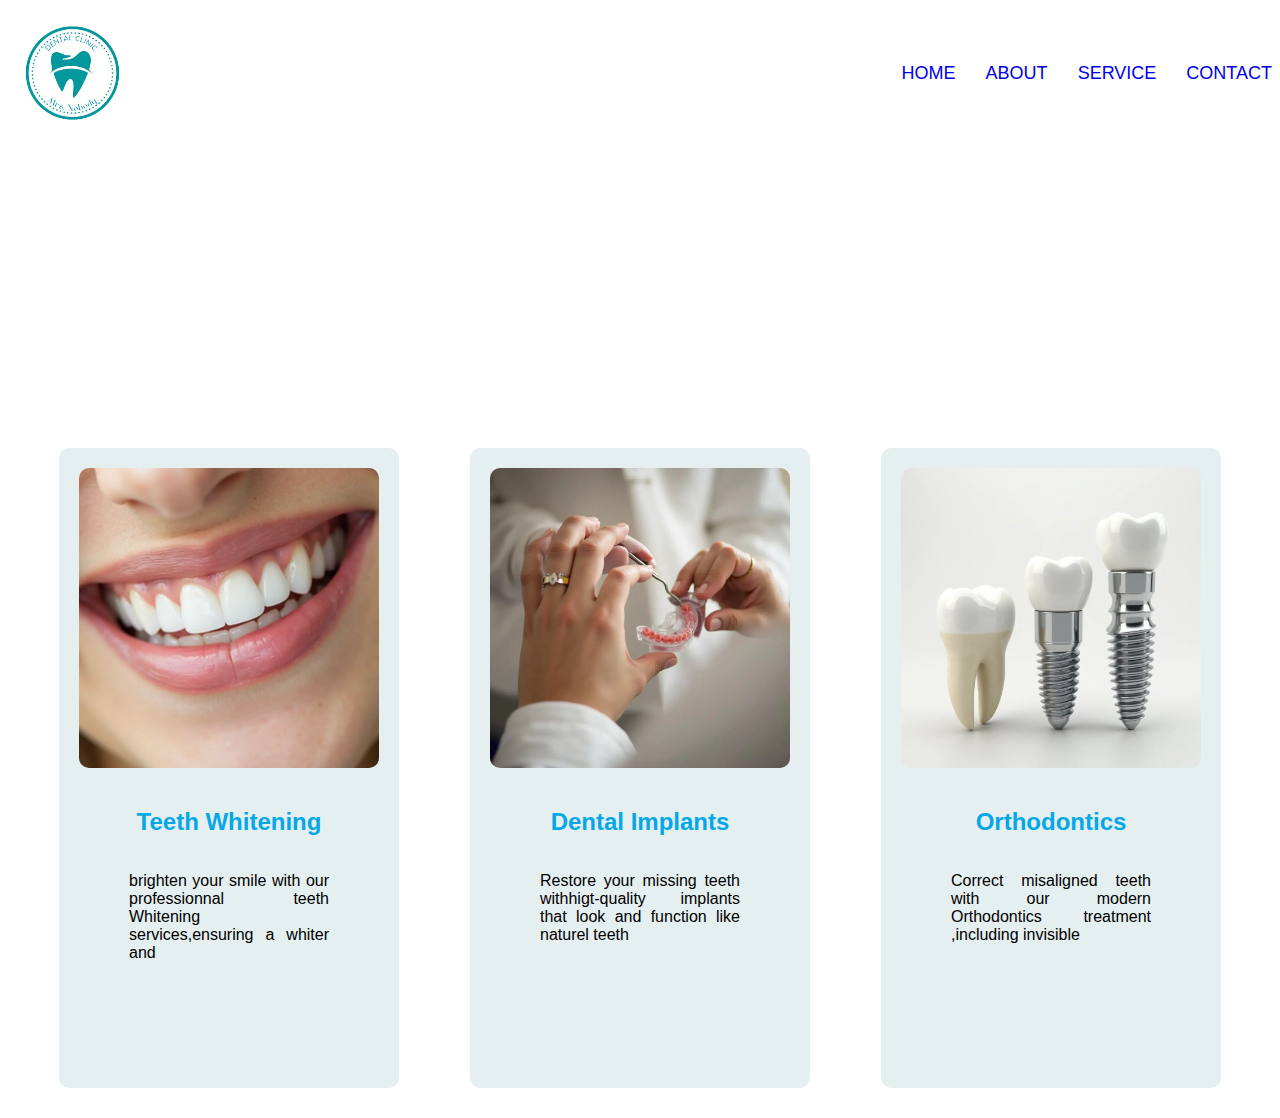
==== service.html @ 42e5b70b "Add files via upload" ====
<!DOCTYPE html>
<html lang="en">
<head>
    <meta charset="UTF-8">
    <meta name="viewport" content="width=device-width, initial-scale=1.0">
    <link rel="stylesheet" href="styles.css">
    <title>Dontiest</title>
</head>
<body>
    <header>
        <img src="logo.jpeg" alt="logo">
        <nav>
            <ul>
                <li><a href="home.html"> HOME</a></li>
                <li><a href="about.html">ABOUT</a></li>
                <li><a href="service.html">SERVICE</a></li>
                <li><a href="contact.html">CONTACT</a></li>
            </ul>
        </nav>
    </header>
    <main class="services">
        <div class="divider"></div>
        <div class="container">
        <div class="card"><img src="1.jpeg"><h2>Teeth Whitening</h2><p>brighten your smile with our professionnal teeth Whitening services,ensuring a whiter and</p></div>
        <div class="card"><img src="2.jpeg"><h2>Dental Implants</h2><p>Restore your missing teeth withhigt-quality implants that look and function like naturel teeth</p></div>
        <div class="card"><img src="3.jpeg"><h2>Orthodontics</h2><p>Correct misaligned teeth with our modern Orthodontics treatment ,including invisible</p></div>
    </div>
      </div>
    </main>
    <footer>
     <div>&copy; 2025 Dentist Cabinet.ALl rights reserveds</div>
    </footer>
</body>
</html>
---- styles.css ----
html{
    font-family: Arial, sans-serif;
}

header{
    display: flex;
    justify-content: space-between;
    align-items: center;
}
header img{
    width: 130px;
    
}
header nav ul {
    display: flex;
    gap: 30px;
    list-style: none;
    font-size: large;
    color: black;
}
a{
    text-decoration: none;
}
footer{
    display: flex;
    justify-content: center;
}
.home{
    display: flex;
    flex-direction: column;
    justify-content: center;
    align-items: center;
    height: 100vh;
    background: url(heroimage.jpeg);
    background-size: cover;
    background-repeat: no-repeat;
}
.home .title{
    background-color:white;
    width: 100%;
    height: 50%;
    display: flex;
    flex-direction: column;
    justify-content: center;
    align-items: center;
}
.home .title1{
    font-size: 1.5rem;
    display: flex;
    justify-content: center;
    align-items: center;
    height: 60%;
}
.home form{
    display: flex;
    flex-direction: column;
    justify-content: center;
    align-items: center;
    font-size: larger;
    background-color: rgb(230, 222, 222);
    border-radius: 5px;
}
form div {
    height: 50px;
    width: 100%;
    display: flex;
    justify-content: center;
    align-items: center;
}
form input:not(input[type="submit"]){
    height: 30px;
    width: 80%;
}
form input[type="submit"]{
    background-color: rgb(82, 205, 243);
    color: rgb(32, 32, 32);
    width: 80px;
    height: 40px;
}
.about{
    display:flex ;
    padding: 80px;
    background-color: rgb(220, 235, 235);

}
.about img{

    height: 700px;
}
.about div{
    height: 700px;   background-color:white;
    overflow: hidden;
}
.about p{
color:rgb(0, 0, 12);
overflow: hidden;
}
.services{
    height: 100vh;
    background: url(heroimage.jpeg);
    background-size: cover;
    background-repeat: no-repeat;
}
.services .divider{
height: 20%;
}
.services .container{
    position: relative;
    bottom: 0;
    display: flex;
    gap: 50px;
    margin-top: 100px;
    justify-content: space-evenly;
    align-items: center;
    background-color: white;
    padding: 30px;
    
}
.services .card{
 border-radius: 10px;
 display: flex;
 flex-direction:column ;
 justify-content: space-around;
 align-items: center;
 background-color: #e5eff0;
 transition: 400ms ease-in-out;

}
.services .card:hover{
  transform: scale(1.05,1.05);
}
.services h2{
    color: rgb(4, 168, 233);
}
.services img{
    height:300px;
    width:300px;
    padding: 20px;
    border-radius: 30px;
}
.services p{
    text-align: justify;
    width:200px;
    height:200px;
}
.contact{
    display: flex;
    justify-content: center;
    align-items: center;
    height: 100vh;
    background: url(heroimage.jpeg);
    background-size: cover;
    background-repeat: no-repeat;
}
.Contact-info h2{
    display: flex;
    justify-content: center;
    align-items: center;
    color: rgb(10, 10, 10);  
}
.contact .container{
    border-radius: 30px;
    max-width: 0000px;
    min-width: 800px;
    background: linear-gradient(135deg, #7a7979, #eaeef3af);
    backdrop-filter:blur(7px);
   
}
.contact .container p{
    display: flex;
    justify-content: center;
    align-items: center;
    color: rgb(58, 57, 57);
}
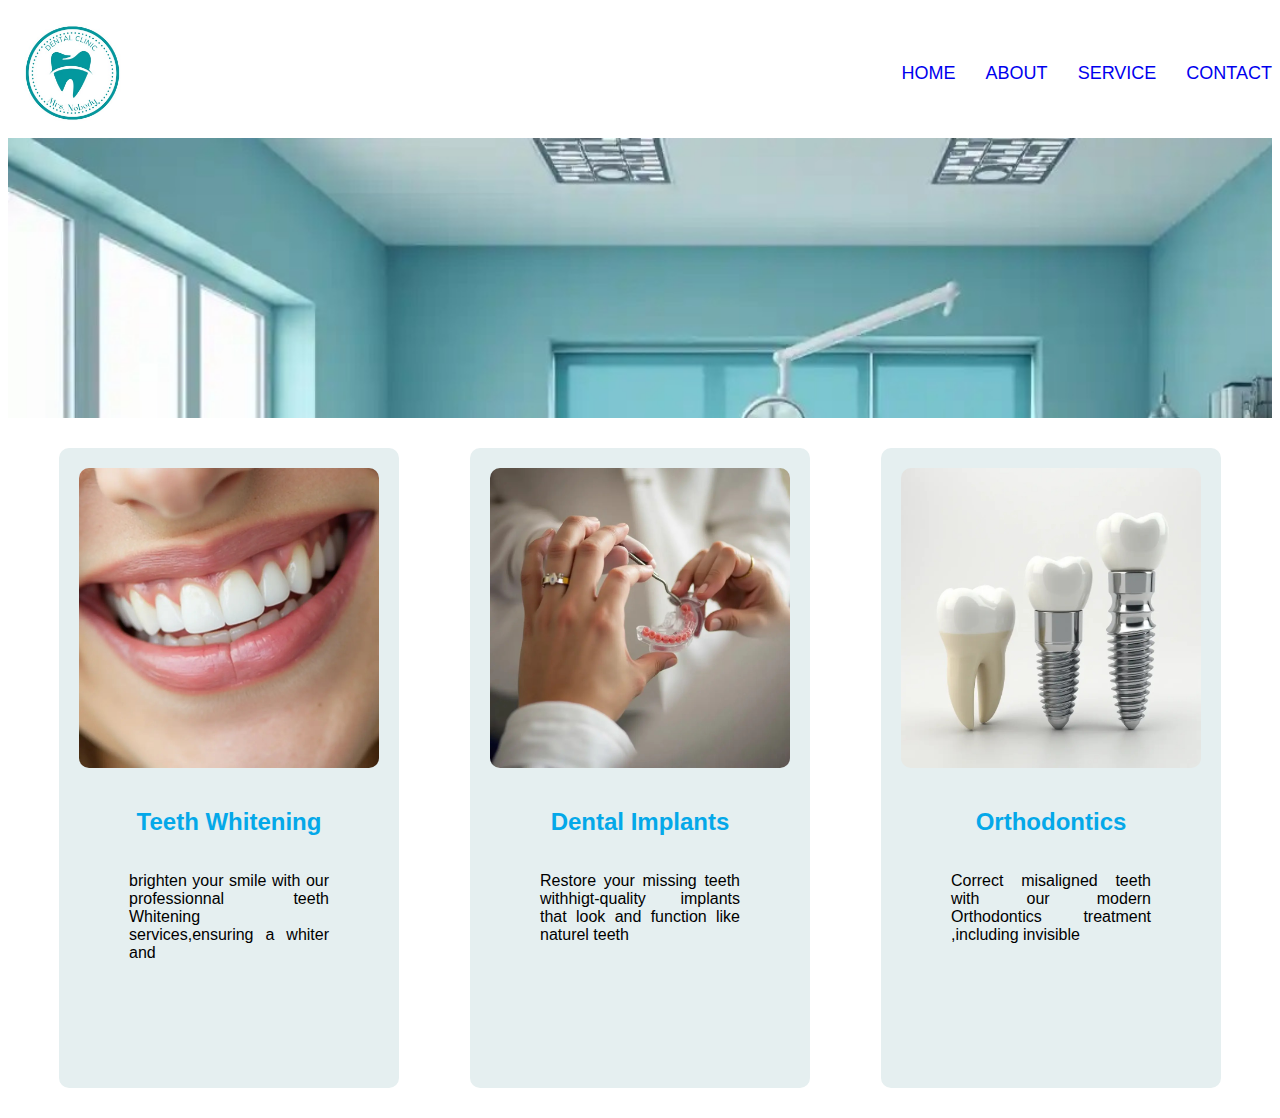
==== commit 9acd97a4: "Add files via upload" ====
--- a/service.html
+++ b/service.html
@@ -11,7 +11,7 @@
         <img src="logo.jpeg" alt="logo">
         <nav>
             <ul>
-                <li><a href="home.html"> HOME</a></li>
+                <li><a href="index.html"> HOME</a></li>
                 <li><a href="about.html">ABOUT</a></li>
                 <li><a href="service.html">SERVICE</a></li>
                 <li><a href="contact.html">CONTACT</a></li>
--- a/styles.css
+++ b/styles.css
@@ -31,7 +31,7 @@
     justify-content: center;
     align-items: center;
     height: 100vh;
-    background: url(heroimage.jpeg);
+    background: url(image.jpeg);
     background-size: cover;
     background-repeat: no-repeat;
 }
@@ -97,7 +97,7 @@
 }
 .services{
     height: 100vh;
-    background: url(heroimage.jpeg);
+    background: url(image.jpeg);
     background-size: cover;
     background-repeat: no-repeat;
 }
@@ -148,7 +148,7 @@
     justify-content: center;
     align-items: center;
     height: 100vh;
-    background: url(heroimage.jpeg);
+    background: url(image.jpeg);
     background-size: cover;
     background-repeat: no-repeat;
 }
